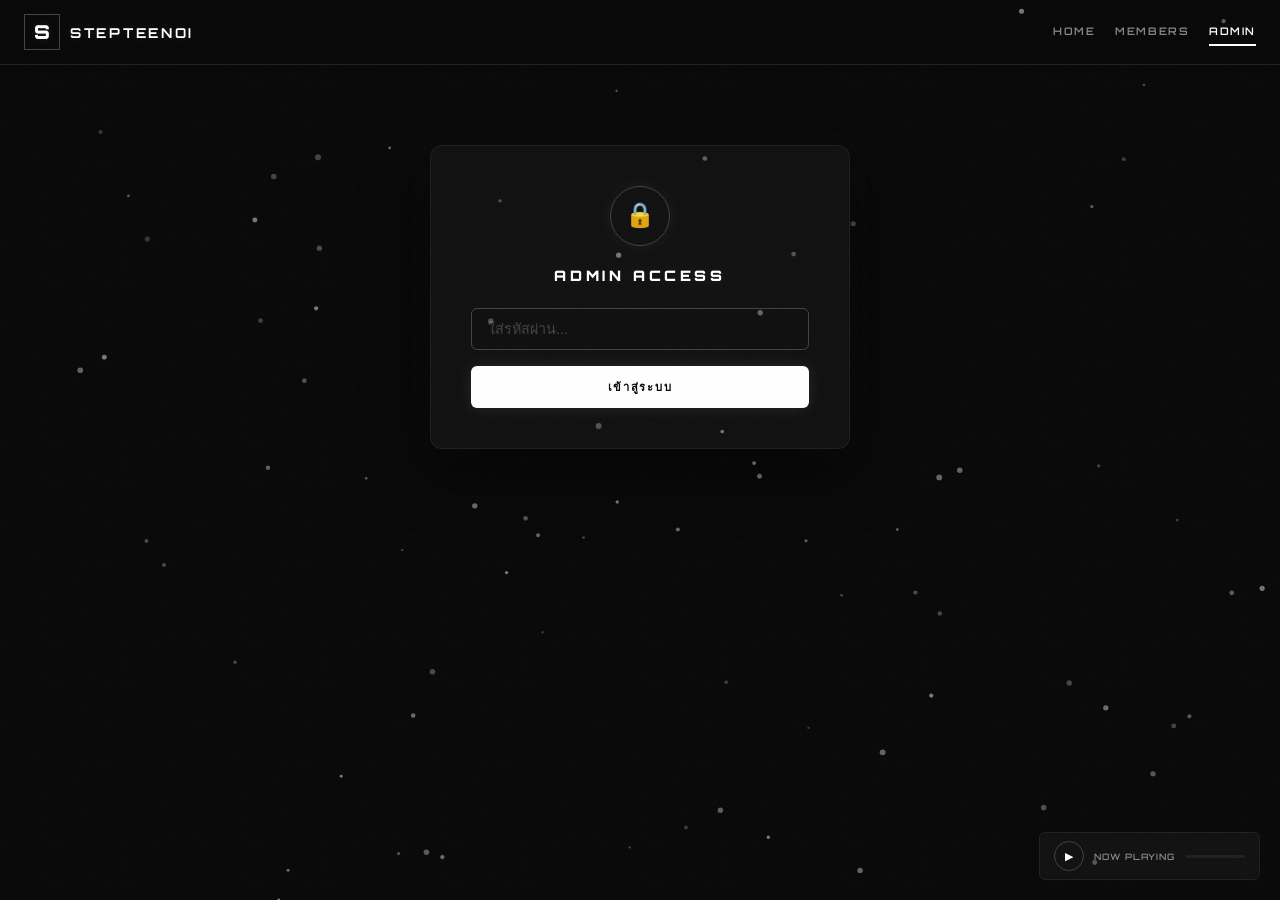
==== admin.html @ 84f47599 "v5 redesign" ====
<!DOCTYPE html>
<html lang="th">
<head>
<meta charset="UTF-8">
<meta name="viewport" content="width=device-width,initial-scale=1">
<title>STEPTEENOI — Admin</title>
<link rel="preconnect" href="https://fonts.googleapis.com">
<link rel="preconnect" href="https://fonts.gstatic.com" crossorigin>
<link href="https://fonts.googleapis.com/css2?family=Orbitron:wght@500;600;700;800;900&family=Rajdhani:wght@400;500;600;700&family=Noto+Sans+Thai:wght@400;600;700&display=swap" rel="stylesheet">
<link rel="stylesheet" href="style.css">
</head>
<body class="admin-page">

<div class="grain"></div>

<header class="topbar">
  <a class="wordmark" href="index.html">
    <div class="brand-mark">S</div>
    <div class="brand-name">STEPTEENOI</div>
  </a>
  <nav class="topnav">
    <a href="index.html">HOME</a>
    <a href="members.html">MEMBERS</a>
    <a href="admin.html" class="active">ADMIN</a>
  </nav>
</header>

<!-- PASSWORD GATE -->
<div class="admin-gate" id="adminGate">
  <div class="gate-icon">🔒</div>
  <div class="gate-title">ADMIN ACCESS</div>
  <input type="password" class="gate-input" id="gateInput" placeholder="ใส่รหัสผ่าน...">
  <button class="gate-btn" id="gateBtn">เข้าสู่ระบบ</button>
  <div class="gate-error" id="gateError">รหัสผ่านไม่ถูกต้อง</div>
</div>

<!-- ADMIN PANEL -->
<div class="admin-panel" id="adminPanel">

  <div class="admin-tabs">
    <button class="admin-tab is-active" data-tab="tabMembers">👥 จัดการสมาชิก</button>
    <button class="admin-tab" data-tab="tabContent">✏️ แก้ไขข้อความ</button>
    <button class="admin-tab" data-tab="tabPartners">🤝 จัดการ Partners</button>
  </div>

  <!-- ========== TAB: MEMBERS ========== -->
  <div class="admin-tab-content" id="tabMembers">
    <div class="admin-header">MANAGE MEMBERS</div>

    <div class="admin-form" id="adminForm">
      <input type="hidden" id="editId" value="">
      <div class="admin-form-row">
        <label>NAME</label>
        <input type="text" id="fName" placeholder="ชื่อสมาชิก">
      </div>
      <div class="admin-form-row">
        <label>ROLE</label>
        <select id="fRole">
          <option value="member">MEMBER</option>
          <option value="core">LEADER</option>
          <option value="owner">OWNER</option>
        </select>
      </div>
      <div class="admin-form-row">
        <label>FACEBOOK URL</label>
        <input type="text" id="fFb" placeholder="https://facebook.com/...">
      </div>
      <div class="admin-form-row">
        <label>IMAGE URL</label>
        <input type="text" id="fImg" placeholder="https://... (optional)">
      </div>
      <div class="admin-form-row">
        <label>DESCRIPTION</label>
        <input type="text" id="fDesc" placeholder="คำอธิบายสั้นๆ">
      </div>
      <div class="form-actions">
        <button class="btn-save" id="saveBtn">บันทึก</button>
        <button id="cancelBtn">ยกเลิก</button>
      </div>
    </div>

    <table class="admin-table">
      <thead>
        <tr><th>NAME</th><th>ROLE</th><th>ACTIONS</th></tr>
      </thead>
      <tbody id="adminTableBody"></tbody>
    </table>
  </div>

  <!-- ========== TAB: SITE CONTENT ========== -->
  <div class="admin-tab-content" id="tabContent" style="display:none">
    <div class="admin-header">แก้ไขข้อความทั้งเว็บ</div>
    <p class="admin-hint">เปลี่ยนข้อความทั้งหมดในเว็บได้ที่นี่ กดบันทึกแล้วรีเฟรชหน้าเว็บเพื่อดูผล</p>

    <div class="admin-form">
      <div id="siteEditorFields"></div>
      <div class="form-actions">
        <button class="btn-save" id="siteSaveBtn">💾 บันทึกข้อความ</button>
      </div>
    </div>
  </div>

  <!-- ========== TAB: PARTNERS ========== -->
  <div class="admin-tab-content" id="tabPartners" style="display:none">
    <div class="admin-header">จัดการ PARTNERS / ALLIANCE</div>
    <p class="admin-hint">เพิ่ม-ลบ-แก้ไขกล่อง Alliance ในหน้าแรก</p>

    <div class="admin-form">
      <div id="partnersEditorList"></div>
      <div class="form-actions">
        <button id="addPartnerBtn">+ เพิ่ม Alliance</button>
        <button class="btn-save" id="partnersSaveBtn" onclick="saveAllSiteContent()">💾 บันทึก Partners</button>
      </div>
    </div>
  </div>

</div>

<div class="music-player" id="musicPlayer">
  <button class="music-btn" id="musicBtn">▶</button>
  <span class="music-title-text">NOW PLAYING</span>
  <div class="music-progress"><div class="music-progress-fill" id="musicProgress"></div></div>
</div>

<script src="firebase-config.js"></script>
<script src="member-images.js"></script>
<script src="members.js"></script>
<script src="site-config.js"></script>
<script src="admin.js"></script>
<script src="music-player.js"></script>
<script src="site.js"></script>

<script>
document.querySelectorAll('.admin-tab').forEach(function(tab) {
  tab.addEventListener('click', function() {
    document.querySelectorAll('.admin-tab').forEach(function(t){ t.classList.remove('is-active'); });
    document.querySelectorAll('.admin-tab-content').forEach(function(c){ c.style.display='none'; });
    this.classList.add('is-active');
    document.getElementById(this.dataset.tab).style.display='block';
  });
});
</script>
</body>
</html>
---- style.css ----
/* ===== MONOCHROME PALETTE ===== */
:root {
  --bg: #0a0a0a;
  --bg2: #111111;
  --fg: #ffffff;
  --muted: #888888;
  --chrome: #444444;
  --silver: #d1d1d1;
  --card: #1a1a1a;
  --border: #222222;
  --badge-bg: rgba(30,30,30,0.92);
  --radius: 4px;
  --glow: 0 0 20px rgba(255,255,255,0.15), 0 0 60px rgba(255,255,255,0.05);
  --glow-sm: 0 0 10px rgba(255,255,255,0.12), 0 0 30px rgba(255,255,255,0.04);
  --glow-lg: 0 0 30px rgba(255,255,255,0.2), 0 0 80px rgba(255,255,255,0.08), 0 0 120px rgba(255,255,255,0.03);
  --glass: rgba(255,255,255,0.03);
  --glass-border: rgba(255,255,255,0.08);
}

* { margin:0; padding:0; box-sizing:border-box; }
html { scroll-behavior: smooth; }

body {
  background: var(--bg);
  color: var(--fg);
  font-family: 'Rajdhani','Noto Sans Thai',sans-serif;
  overflow-x: hidden;
  min-height: 100vh;
}

a { color: var(--silver); text-decoration: none; }
a:hover { color: var(--fg); }

.thai-text { font-family: 'Noto Sans Thai','Rajdhani',sans-serif; }

/* ===== GRAIN OVERLAY ===== */
.grain {
  position: fixed; inset: 0;
  background: url('data:image/svg+xml,<svg xmlns="http://www.w3.org/2000/svg" width="200" height="200"><filter id="n"><feTurbulence baseFrequency="0.9" numOctaves="4" stitchTiles="stitch"/></filter><rect width="200" height="200" filter="url(%23n)" opacity="0.03"/></svg>');
  pointer-events: none; z-index: 9998; opacity: 0.5;
}

/* ===== LIGHTNING BG (home) ===== */
.lightning-bg {
  position: fixed; inset: 0;
  background: radial-gradient(ellipse at 50% 0%, rgba(180,180,200,0.08) 0%, transparent 70%);
  pointer-events: none; z-index: 0;
  transition: opacity 0.05s;
  opacity: 0;
}

/* ===== GLOW TEXT UTILITY ===== */
.glow-text {
  text-shadow: var(--glow);
}
.glow-text-sm {
  text-shadow: var(--glow-sm);
}
.glow-text-lg {
  text-shadow: var(--glow-lg);
}

/* ===== HOME PAGE ===== */
.home-page {
  display: flex;
  flex-direction: column;
  align-items: center;
  justify-content: center;
  min-height: 100vh;
  text-align: center;
}

.home-hero {
  display: flex;
  flex-direction: column;
  align-items: center;
  justify-content: center;
  flex: 1;
  padding: 60px 20px 40px;
  z-index: 1;
}

.home-hero h1 {
  font-family: 'Orbitron',monospace;
  font-weight: 900;
  font-size: clamp(2rem, 5vw, 4rem);
  letter-spacing: 0.2em;
  color: var(--fg);
  text-transform: uppercase;
  margin-bottom: 12px;
  text-shadow: var(--glow-lg);
}

.home-hero .subtitle {
  font-family: 'Orbitron',monospace;
  font-weight: 600;
  font-size: clamp(0.9rem, 2vw, 1.4rem);
  letter-spacing: 0.4em;
  color: rgba(255,255,255,0.7);
  margin-bottom: 24px;
  text-shadow: var(--glow-sm);
}

.home-hero .divider {
  width: 80px; height: 1px;
  background: linear-gradient(90deg, transparent, var(--chrome), transparent);
  margin-bottom: 24px;
}

.logo-mark {
  margin-bottom: 12px;
}
.logo-mark svg {
  width: 140px; height: auto;
  filter: drop-shadow(0 0 18px rgba(255,255,255,0.15));
}

.logo-text {
  font-family: 'Orbitron',monospace;
  font-weight: 700;
  font-size: 0.85rem;
  letter-spacing: 0.5em;
  color: rgba(255,255,255,0.7);
  margin-bottom: 32px;
  text-shadow: var(--glow-sm);
}

.home-btn {
  display: inline-flex;
  align-items: center;
  gap: 8px;
  padding: 12px 28px;
  border: 1px solid var(--chrome);
  background: transparent;
  color: var(--fg);
  font-family: 'Noto Sans Thai','Rajdhani',sans-serif;
  font-size: 0.95rem;
  letter-spacing: 0.05em;
  cursor: pointer;
  transition: all 0.3s;
  text-decoration: none;
  text-shadow: var(--glow-sm);
}
.home-btn:hover {
  background: var(--fg);
  color: var(--bg);
  text-shadow: none;
  box-shadow: 0 0 20px rgba(255,255,255,0.2);
}
.home-btn svg {
  width: 18px; height: 18px;
  stroke: currentColor;
  fill: none;
  stroke-width: 2;
  stroke-linecap: round;
  stroke-linejoin: round;
}

/* ===== PARTNERS ===== */
.partners-section {
  width: 100%;
  max-width: 900px;
  padding: 40px 20px 60px;
  z-index: 1;
}

.partners-label {
  font-family: 'Orbitron',monospace;
  font-weight: 600;
  font-size: 0.75rem;
  letter-spacing: 0.5em;
  color: var(--chrome);
  text-align: center;
  margin-bottom: 20px;
  text-shadow: var(--glow-sm);
}

.partners-grid {
  display: flex;
  gap: 12px;
  justify-content: center;
  flex-wrap: wrap;
}

.alliance-box {
  width: 150px;
  height: 60px;
  background: var(--card);
  border: 1px solid var(--border);
  display: flex;
  align-items: center;
  justify-content: center;
  font-family: 'Orbitron',monospace;
  font-size: 0.65rem;
  font-weight: 600;
  letter-spacing: 0.15em;
  color: var(--muted);
  position: relative;
  transition: all 0.3s;
}
.alliance-box:hover {
  border-color: var(--chrome);
  box-shadow: 0 0 12px rgba(255,255,255,0.05);
}
/* corner accents */
.alliance-box::before,
.alliance-box::after {
  content: '';
  position: absolute;
  width: 8px; height: 8px;
  border-color: var(--chrome);
  border-style: solid;
}
.alliance-box::before {
  top: -1px; left: -1px;
  border-width: 1px 0 0 1px;
}
.alliance-box::after {
  bottom: -1px; right: -1px;
  border-width: 0 1px 1px 0;
}

/* ===== MUSIC PLAYER (bottom-right) ===== */
.music-player {
  position: fixed;
  bottom: 20px;
  right: 20px;
  z-index: 9990;
  display: flex;
  align-items: center;
  gap: 10px;
  background: rgba(20,20,20,0.9);
  border: 1px solid var(--border);
  border-radius: 6px;
  padding: 8px 14px;
  backdrop-filter: blur(8px);
}

.music-btn {
  width: 30px; height: 30px;
  border-radius: 50%;
  border: 1px solid var(--chrome);
  background: transparent;
  color: var(--fg);
  font-size: 0.7rem;
  cursor: pointer;
  display: flex;
  align-items: center;
  justify-content: center;
  transition: all 0.2s;
}
.music-btn:hover { background: var(--fg); color: var(--bg); }

.music-player.is-playing .music-btn {
  background: var(--fg);
  color: var(--bg);
}

.music-title-text {
  font-family: 'Orbitron',monospace;
  font-size: 0.55rem;
  font-weight: 600;
  letter-spacing: 0.1em;
  color: var(--muted);
  white-space: nowrap;
}

.music-progress {
  width: 60px;
  height: 3px;
  background: var(--border);
  border-radius: 2px;
  overflow: hidden;
}
.music-progress-fill {
  height: 100%;
  width: 0%;
  background: var(--silver);
  transition: width 0.1s;
}

/* ===== TOPBAR (members/admin) ===== */
.topbar {
  position: sticky;
  top: 0;
  z-index: 100;
  display: flex;
  align-items: center;
  justify-content: space-between;
  padding: 14px 24px;
  background: rgba(10,10,10,0.95);
  border-bottom: 1px solid var(--border);
  backdrop-filter: blur(10px);
}

.wordmark {
  display: flex;
  align-items: center;
  gap: 10px;
  text-decoration: none;
  color: var(--fg);
}

.brand-mark {
  font-family: 'Orbitron',monospace;
  font-weight: 900;
  font-size: 1.2rem;
  color: var(--fg);
  width: 36px; height: 36px;
  border: 1px solid var(--chrome);
  display: flex;
  align-items: center;
  justify-content: center;
  text-shadow: var(--glow-sm);
}

.brand-name {
  font-family: 'Orbitron',monospace;
  font-weight: 700;
  font-size: 0.85rem;
  letter-spacing: 0.2em;
  text-shadow: var(--glow-sm);
}

.topnav {
  display: flex;
  gap: 20px;
}
.topnav a {
  font-family: 'Orbitron',monospace;
  font-size: 0.65rem;
  font-weight: 600;
  letter-spacing: 0.15em;
  color: var(--muted);
  padding: 6px 0;
  border-bottom: 2px solid transparent;
  transition: all 0.2s;
}
.topnav a:hover,
.topnav a.active {
  color: var(--fg);
  border-bottom-color: var(--fg);
  text-shadow: var(--glow-sm);
}

/* ===== MEMBERS HERO ===== */
.members-hero {
  text-align: center;
  padding: 40px 20px 20px;
}
.hero-title-members {
  font-family: 'Orbitron',monospace;
  font-weight: 900;
  font-size: clamp(1.4rem, 3vw, 2.2rem);
  letter-spacing: 0.15em;
  text-shadow: var(--glow-lg);
}
.hero-sub-members {
  font-size: 0.95rem;
  color: rgba(255,255,255,0.65);
  margin-top: 8px;
  text-shadow: var(--glow-sm);
}

/* ===== MEMBERS CONTROLS ===== */
.members-controls {
  max-width: 1100px;
  margin: 0 auto;
  padding: 20px 24px;
  display: flex;
  flex-wrap: wrap;
  gap: 14px;
  align-items: center;
}

.search-box {
  display: flex;
  align-items: center;
  gap: 8px;
  background: var(--card);
  border: 1px solid var(--border);
  padding: 8px 14px;
  flex: 1;
  min-width: 200px;
}
.search-icon { width: 16px; height: 16px; color: var(--muted); }
.search-input {
  background: transparent;
  border: none;
  outline: none;
  color: var(--fg);
  font-size: 0.9rem;
  width: 100%;
}
.search-input::placeholder { color: var(--chrome); }

.filter-row {
  display: flex;
  gap: 6px;
}
.filter-btn {
  padding: 6px 16px;
  background: transparent;
  border: 1px solid var(--chrome);
  color: var(--muted);
  font-family: 'Orbitron',monospace;
  font-size: 0.6rem;
  font-weight: 600;
  letter-spacing: 0.1em;
  cursor: pointer;
  transition: all 0.2s;
}
.filter-btn:hover,
.filter-btn.is-active {
  background: var(--fg);
  color: var(--bg);
  border-color: var(--fg);
  box-shadow: 0 0 12px rgba(255,255,255,0.15);
}

.people-count {
  font-family: 'Orbitron',monospace;
  font-size: 0.6rem;
  font-weight: 600;
  letter-spacing: 0.15em;
  color: var(--muted);
  text-shadow: var(--glow-sm);
}

/* ===== ROSTER ===== */
.members-roster {
  max-width: 1100px;
  margin: 0 auto;
  padding: 20px 24px 60px;
}

.roster-group {
  margin-bottom: 36px;
}

.group-title {
  font-family: 'Orbitron',monospace;
  font-weight: 700;
  font-size: 0.7rem;
  letter-spacing: 0.4em;
  color: rgba(255,255,255,0.6);
  margin-bottom: 16px;
  padding-left: 4px;
  text-shadow: var(--glow-sm);
  position: relative;
  display: flex;
  align-items: center;
  gap: 16px;
}
.group-title::before,
.group-title::after {
  content: '';
  flex: 1;
  height: 1px;
  background: linear-gradient(90deg, transparent, var(--chrome), transparent);
}

/* Owner: single centered card */
.owner-row {
  display: flex;
  justify-content: center;
}

/* Regular 5-col grid */
.roster-row {
  display: grid;
  grid-template-columns: repeat(5, 1fr);
  gap: 16px;
}

/* ===== MEMBER CARD ===== */
.member-card {
  background: var(--card);
  border: 1px solid var(--border);
  border-radius: 6px;
  cursor: pointer;
  transition: transform 0.2s, border-color 0.3s, box-shadow 0.3s;
  position: relative;
  overflow: hidden;
}
.member-card:hover {
  transform: translateY(-4px);
  border-color: rgba(255,255,255,0.15);
  box-shadow: 0 0 20px rgba(255,255,255,0.06), 0 8px 24px rgba(0,0,0,0.4);
}

/* Owner card is LARGER */
.owner-card {
  min-width: 240px;
}
.owner-card .card-avatar {
  height: 240px;
}
.owner-card .card-body {
  padding: 16px;
}
.owner-card .card-name {
  font-size: 1.05rem;
}

/* Square avatar — slight radius */
.card-avatar {
  width: 100%;
  height: 170px;
  background: var(--bg2);
  display: flex;
  align-items: center;
  justify-content: center;
  font-family: 'Orbitron',monospace;
  font-weight: 700;
  font-size: 1.8rem;
  color: rgba(255,255,255,0.25);
  position: relative;
  overflow: hidden;
  border-radius: 6px 6px 0 0;
}

/* Badge — dark pill, white text, top-right */
.card-badge {
  position: absolute;
  top: 8px;
  right: 8px;
  background: var(--badge-bg);
  color: var(--fg);
  font-family: 'Orbitron',monospace;
  font-size: 0.42rem;
  font-weight: 700;
  letter-spacing: 0.12em;
  padding: 4px 10px;
  border-radius: 3px;
  border: 1px solid rgba(255,255,255,0.06);
}

/* Facebook icon — white circle with 'f' at bottom-right */
.card-fb {
  position: absolute;
  bottom: 8px;
  right: 8px;
  width: 28px;
  height: 28px;
  background: var(--fg);
  color: var(--bg);
  border-radius: 50%;
  display: flex;
  align-items: center;
  justify-content: center;
  font-family: Arial,sans-serif;
  font-weight: 700;
  font-size: 0.75rem;
  text-decoration: none;
  z-index: 2;
  transition: all 0.2s;
  box-shadow: 0 0 8px rgba(255,255,255,0.1);
}
.card-fb:hover {
  background: var(--silver);
  color: var(--bg);
  box-shadow: 0 0 16px rgba(255,255,255,0.2);
}

.card-body {
  padding: 10px 12px;
}

.card-name {
  font-size: 0.85rem;
  font-weight: 600;
  color: var(--fg);
  white-space: nowrap;
  overflow: hidden;
  text-overflow: ellipsis;
  text-shadow: var(--glow-sm);
}

/* ===== PROFILE DIALOG (POPUP) ===== */
.profile-dialog {
  background: rgba(20,20,20,0.97);
  border: 1px solid rgba(255,255,255,0.08);
  border-radius: 10px;
  color: var(--fg);
  padding: 0;
  max-width: 380px;
  width: 90%;
  box-shadow: 0 0 40px rgba(255,255,255,0.04), 0 20px 60px rgba(0,0,0,0.8);
  backdrop-filter: blur(20px);
}
.profile-dialog::backdrop {
  background: rgba(0,0,0,0.8);
}

.dialog-body {
  padding: 28px;
  position: relative;
}

.dialog-close {
  position: absolute;
  top: 14px;
  right: 16px;
  background: none;
  border: none;
  color: rgba(255,255,255,0.4);
  font-size: 1.3rem;
  cursor: pointer;
  transition: color 0.2s;
  width: 32px;
  height: 32px;
  display: flex;
  align-items: center;
  justify-content: center;
}
.dialog-close:hover {
  color: var(--fg);
}

.dialog-media {
  width: 100%;
  height: 160px;
  background: var(--bg2);
  display: flex;
  align-items: center;
  justify-content: center;
  font-family: 'Orbitron',monospace;
  font-size: 2.5rem;
  font-weight: 700;
  color: rgba(255,255,255,0.2);
  margin-bottom: 20px;
  border-radius: 8px;
  border: 1px solid var(--border);
}

.dialog-role {
  font-family: 'Orbitron',monospace;
  font-size: 0.55rem;
  font-weight: 700;
  letter-spacing: 0.25em;
  color: rgba(255,255,255,0.5);
  margin-bottom: 10px;
  text-shadow: var(--glow-sm);
}

.dialog-name {
  font-size: 1.3rem;
  font-weight: 700;
  margin-bottom: 8px;
  text-shadow: var(--glow);
}

.dialog-blurb {
  font-size: 0.9rem;
  color: rgba(255,255,255,0.55);
  margin-bottom: 20px;
  line-height: 1.5;
}

.dialog-meta {
  display: flex;
  gap: 10px;
}
.dialog-meta a {
  display: inline-flex;
  align-items: center;
  gap: 6px;
  padding: 8px 18px;
  border: 1px solid var(--chrome);
  background: transparent;
  font-family: 'Orbitron',monospace;
  font-size: 0.55rem;
  font-weight: 600;
  letter-spacing: 0.12em;
  color: var(--fg);
  transition: all 0.2s;
  border-radius: 4px;
}
.dialog-meta a:hover {
  background: var(--fg);
  color: var(--bg);
  box-shadow: 0 0 12px rgba(255,255,255,0.15);
}

/* ===== PAGINATION ===== */
.pagination {
  display: flex;
  gap: 8px;
  justify-content: center;
  margin-top: 24px;
}

.page-btn {
  width: 32px; height: 32px;
  border: 1px solid var(--chrome);
  background: transparent;
  color: var(--muted);
  font-family: 'Orbitron',monospace;
  font-size: 0.65rem;
  cursor: pointer;
  transition: all 0.2s;
}
.page-btn:hover,
.page-btn.is-active {
  background: var(--fg);
  color: var(--bg);
  border-color: var(--fg);
  box-shadow: 0 0 10px rgba(255,255,255,0.12);
}

/* ===== FOOTER ===== */
.members-footer {
  text-align: center;
  padding: 20px;
  font-family: 'Orbitron',monospace;
  font-size: 0.55rem;
  letter-spacing: 0.2em;
  color: var(--chrome);
  border-top: 1px solid var(--border);
  text-shadow: var(--glow-sm);
}

/* ============================================================
   ADMIN PAGE — LUXURY REDESIGN
   ============================================================ */
.admin-page {
  min-height: 100vh;
}

/* --- Gate --- */
.admin-gate {
  max-width: 420px;
  margin: 80px auto;
  padding: 40px;
  background: rgba(20,20,20,0.95);
  border: 1px solid rgba(255,255,255,0.06);
  border-radius: 12px;
  text-align: center;
  backdrop-filter: blur(20px);
  box-shadow: 0 0 40px rgba(255,255,255,0.02), 0 20px 60px rgba(0,0,0,0.6);
}

.gate-title {
  font-family: 'Orbitron',monospace;
  font-weight: 900;
  font-size: 0.9rem;
  letter-spacing: 0.25em;
  margin-bottom: 24px;
  text-shadow: var(--glow);
}

.gate-icon {
  width: 60px; height: 60px;
  border: 1px solid var(--chrome);
  border-radius: 50%;
  display: flex;
  align-items: center;
  justify-content: center;
  margin: 0 auto 20px;
  font-size: 1.5rem;
  box-shadow: 0 0 16px rgba(255,255,255,0.06);
}

.gate-input {
  width: 100%;
  padding: 12px 16px;
  background: var(--bg2);
  border: 1px solid var(--chrome);
  border-radius: 6px;
  color: var(--fg);
  font-size: 0.9rem;
  outline: none;
  margin-bottom: 16px;
  transition: border-color 0.2s, box-shadow 0.2s;
}
.gate-input:focus {
  border-color: rgba(255,255,255,0.2);
  box-shadow: 0 0 12px rgba(255,255,255,0.05);
}
.gate-input::placeholder { color: var(--chrome); }

.gate-btn {
  width: 100%;
  padding: 12px;
  background: var(--fg);
  color: var(--bg);
  border: none;
  border-radius: 6px;
  font-family: 'Orbitron',monospace;
  font-size: 0.7rem;
  font-weight: 700;
  letter-spacing: 0.15em;
  cursor: pointer;
  transition: all 0.2s;
  box-shadow: 0 0 16px rgba(255,255,255,0.1);
}
.gate-btn:hover {
  box-shadow: 0 0 24px rgba(255,255,255,0.2);
  transform: translateY(-1px);
}

.gate-error {
  color: #ff4444;
  font-size: 0.8rem;
  margin-top: 12px;
  display: none;
}

/* --- Admin Panel Container --- */
.admin-panel {
  display: none;
  max-width: 900px;
  margin: 30px auto;
  padding: 0 24px;
}

.admin-header {
  font-family: 'Orbitron',monospace;
  font-weight: 700;
  font-size: 1.1rem;
  letter-spacing: 0.15em;
  margin-bottom: 20px;
  text-shadow: var(--glow);
}

/* --- Tab Navigation --- */
.admin-tabs {
  display: flex;
  gap: 4px;
  margin-bottom: 24px;
  border-bottom: 1px solid var(--border);
  padding-bottom: 0;
}
.admin-tab {
  padding: 12px 22px;
  background: transparent;
  border: none;
  border-bottom: 2px solid transparent;
  color: var(--muted);
  font-family: 'Noto Sans Thai','Rajdhani',sans-serif;
  font-size: 0.85rem;
  font-weight: 600;
  cursor: pointer;
  transition: all 0.25s;
  position: relative;
}
.admin-tab:hover {
  color: var(--fg);
}
.admin-tab.is-active {
  color: var(--fg);
  border-bottom-color: var(--fg);
  text-shadow: var(--glow-sm);
}

/* --- Admin Form Card --- */
.admin-form {
  background: rgba(20,20,20,0.7);
  border: 1px solid rgba(255,255,255,0.06);
  border-radius: 10px;
  padding: 28px;
  margin-bottom: 24px;
  backdrop-filter: blur(12px);
  box-shadow: 0 0 30px rgba(255,255,255,0.015);
}

.admin-form-row {
  margin-bottom: 16px;
}

.admin-form-row label {
  display: block;
  font-family: 'Orbitron',monospace;
  font-size: 0.58rem;
  letter-spacing: 0.12em;
  color: rgba(255,255,255,0.45);
  margin-bottom: 8px;
  text-transform: uppercase;
}

.admin-form-row input,
.admin-form-row select {
  width: 100%;
  padding: 10px 14px;
  background: rgba(10,10,10,0.8);
  border: 1px solid var(--chrome);
  border-radius: 6px;
  color: var(--fg);
  font-size: 0.9rem;
  outline: none;
  transition: border-color 0.2s, box-shadow 0.2s;
}
.admin-form-row input:focus,
.admin-form-row select:focus {
  border-color: rgba(255,255,255,0.2);
  box-shadow: 0 0 10px rgba(255,255,255,0.04);
}

.admin-form-row select {
  appearance: none;
  cursor: pointer;
}

.form-actions {
  display: flex;
  gap: 10px;
  margin-top: 20px;
}

.form-actions button {
  padding: 11px 22px;
  font-family: 'Orbitron',monospace;
  font-size: 0.62rem;
  font-weight: 700;
  letter-spacing: 0.1em;
  cursor: pointer;
  border: 1px solid var(--chrome);
  background: transparent;
  color: var(--fg);
  border-radius: 6px;
  transition: all 0.25s;
}
.form-actions button:hover {
  background: var(--fg);
  color: var(--bg);
  box-shadow: 0 0 12px rgba(255,255,255,0.1);
}
.form-actions .btn-save {
  background: var(--fg);
  color: var(--bg);
  border-color: var(--fg);
  box-shadow: 0 0 14px rgba(255,255,255,0.08);
}
.form-actions .btn-save:hover {
  box-shadow: 0 0 20px rgba(255,255,255,0.18);
  transform: translateY(-1px);
}

/* --- Admin Table --- */
.admin-table {
  width: 100%;
  border-collapse: separate;
  border-spacing: 0;
  font-size: 0.8rem;
  border: 1px solid var(--border);
  border-radius: 8px;
  overflow: hidden;
}
.admin-table th {
  font-family: 'Orbitron',monospace;
  font-size: 0.52rem;
  letter-spacing: 0.12em;
  color: rgba(255,255,255,0.45);
  text-align: left;
  padding: 14px 16px;
  background: rgba(20,20,20,0.8);
  border-bottom: 1px solid var(--border);
  text-transform: uppercase;
}
.admin-table td {
  padding: 12px 16px;
  border-bottom: 1px solid rgba(255,255,255,0.03);
  color: var(--silver);
  background: rgba(15,15,15,0.5);
}
.admin-table tr:hover td {
  background: rgba(255,255,255,0.02);
}
.admin-table tr:last-child td {
  border-bottom: none;
}

.action-link {
  font-size: 0.7rem;
  color: var(--muted);
  cursor: pointer;
  text-decoration: none;
  padding: 4px 10px;
  border: 1px solid var(--chrome);
  border-radius: 4px;
  margin-right: 6px;
  transition: all 0.2s;
  display: inline-block;
}
.action-link:hover {
  color: var(--fg);
  border-color: var(--fg);
  box-shadow: 0 0 8px rgba(255,255,255,0.06);
}

.action-link.delete-link:hover {
  color: #ff4444;
  border-color: #ff4444;
  box-shadow: 0 0 8px rgba(255,0,0,0.1);
}

.admin-hint {
  font-size: 0.85rem;
  color: rgba(255,255,255,0.4);
  margin-bottom: 18px;
  line-height: 1.5;
}

/* --- Partner Edit Row --- */
.partner-edit-row {
  display: flex;
  gap: 8px;
  align-items: center;
  margin-bottom: 10px;
  padding: 8px 12px;
  background: rgba(10,10,10,0.5);
  border: 1px solid rgba(255,255,255,0.04);
  border-radius: 6px;
}
.partner-edit-row .site-cfg-input {
  flex: 1;
}
.remove-partner-btn {
  width: 32px;
  height: 32px;
  border: 1px solid var(--chrome);
  background: transparent;
  color: #ff4444;
  font-size: 1rem;
  cursor: pointer;
  border-radius: 4px;
  transition: all 0.2s;
}
.remove-partner-btn:hover {
  background: #ff4444;
  color: var(--fg);
  box-shadow: 0 0 10px rgba(255,0,0,0.15);
}

/* --- Site Config Input in Admin --- */
.site-cfg-input {
  padding: 10px 14px;
  background: rgba(10,10,10,0.8);
  border: 1px solid var(--chrome);
  border-radius: 6px;
  color: var(--fg);
  font-size: 0.85rem;
  outline: none;
  transition: border-color 0.2s, box-shadow 0.2s;
  width: 100%;
}
.site-cfg-input:focus {
  border-color: rgba(255,255,255,0.2);
  box-shadow: 0 0 10px rgba(255,255,255,0.04);
}

/* ===== RESPONSIVE ===== */
@media (max-width: 900px) {
  .roster-row {
    grid-template-columns: repeat(3, 1fr);
  }
}
@media (max-width: 600px) {
  .roster-row {
    grid-template-columns: repeat(2, 1fr);
  }
  .topnav { gap: 12px; }
  .members-controls { flex-direction: column; align-items: stretch; }
  .filter-row { justify-content: center; }
  .music-player { bottom: 10px; right: 10px; }
  .admin-gate { margin: 40px 16px; padding: 24px; }
  .admin-panel { padding: 0 12px; }
  .admin-form { padding: 20px; }
  .admin-tabs { gap: 2px; }
  .admin-tab { padding: 10px 12px; font-size: 0.75rem; }
}
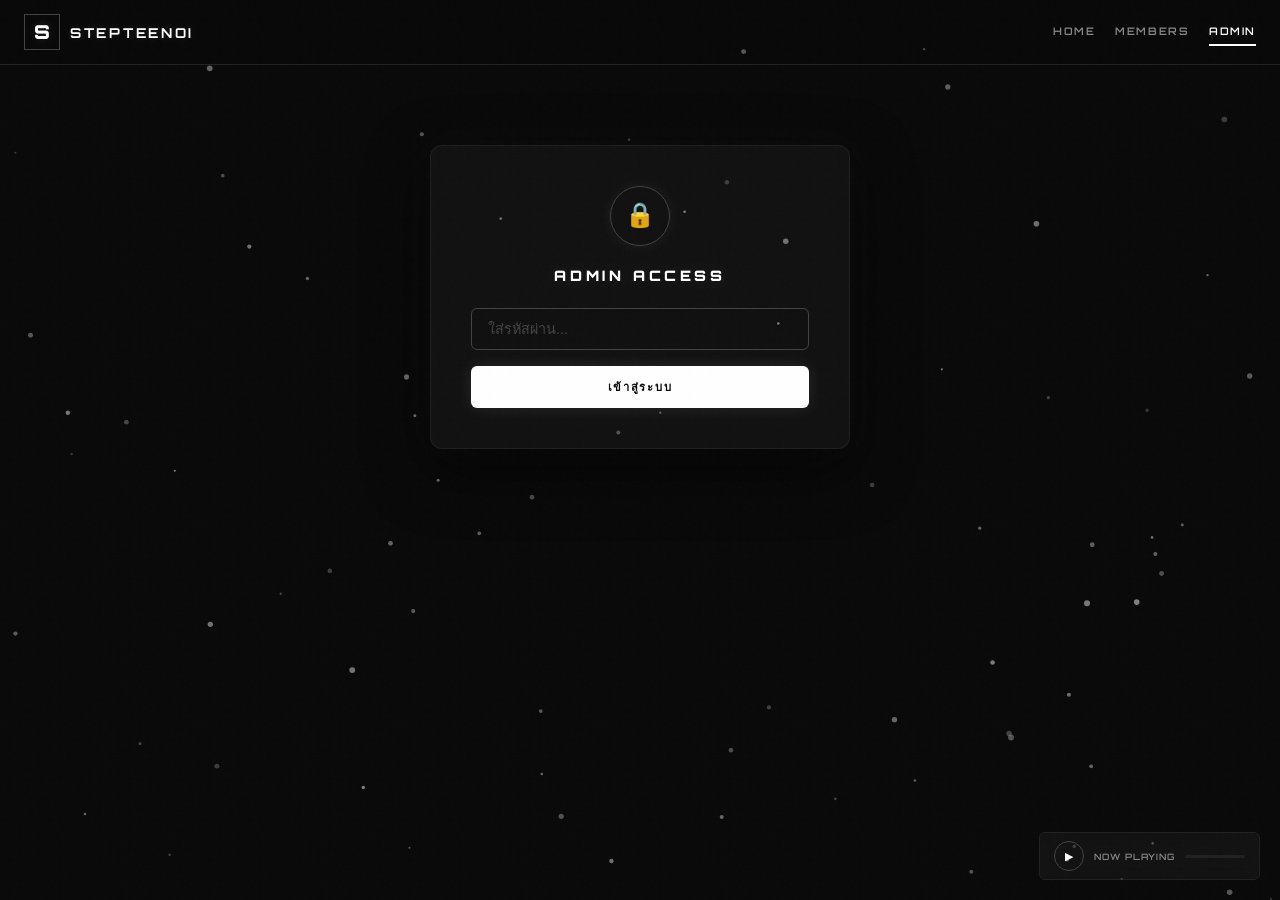
==== commit 7bea172a: "Add files via upload" ====
--- a/admin.html
+++ b/admin.html
@@ -41,6 +41,7 @@
     <button class="admin-tab is-active" data-tab="tabMembers">👥 จัดการสมาชิก</button>
     <button class="admin-tab" data-tab="tabContent">✏️ แก้ไขข้อความ</button>
     <button class="admin-tab" data-tab="tabPartners">🤝 จัดการ Partners</button>
+    <button class="admin-tab" data-tab="tabMusic">🎵 จัดการเพลง</button>
   </div>
 
   <!-- ========== TAB: MEMBERS ========== -->
@@ -63,11 +64,16 @@
       </div>
       <div class="admin-form-row">
         <label>FACEBOOK URL</label>
-        <input type="text" id="fFb" placeholder="https://facebook.com/...">
+        <input type="text" id="fFb" placeholder="https://facebook.com/username">
       </div>
       <div class="admin-form-row">
         <label>IMAGE URL</label>
-        <input type="text" id="fImg" placeholder="https://... (optional)">
+        <input type="text" id="fImg" placeholder="https://... (ลิงก์รูปภาพ)">
+        <div class="img-upload-row">
+          <label class="img-upload-btn" for="fImgFile">📁 เลือกรูป</label>
+          <input type="file" id="fImgFile" accept="image/*" style="display:none">
+          <span class="img-upload-name" id="fImgFileName">ยังไม่ได้เลือกรูป</span>
+        </div>
       </div>
       <div class="admin-form-row">
         <label>DESCRIPTION</label>
@@ -77,11 +83,15 @@
         <button class="btn-save" id="saveBtn">บันทึก</button>
         <button id="cancelBtn">ยกเลิก</button>
       </div>
+      <!-- Image preview -->
+      <div class="img-preview" id="imgPreview" style="display:none">
+        <img id="imgPreviewImg" src="" alt="preview">
+      </div>
     </div>
 
     <table class="admin-table">
       <thead>
-        <tr><th>NAME</th><th>ROLE</th><th>ACTIONS</th></tr>
+        <tr><th>รูป</th><th>NAME</th><th>ROLE</th><th>FACEBOOK</th><th>DESCRIPTION</th><th>ACTIONS</th></tr>
       </thead>
       <tbody id="adminTableBody"></tbody>
     </table>
@@ -114,6 +124,28 @@
     </div>
   </div>
 
+  <!-- ========== TAB: MUSIC ========== -->
+  <div class="admin-tab-content" id="tabMusic" style="display:none">
+    <div class="admin-header">🎵 จัดการเพลง</div>
+    <p class="admin-hint">เปลี่ยนเพลงที่เล่นในเว็บได้ที่นี่</p>
+
+    <div class="admin-form">
+      <div class="admin-form-row">
+        <label>MUSIC URL</label>
+        <input type="text" id="fMusicUrl" placeholder="https://... (ลิงก์ไฟล์เพลง MP3)">
+        <span class="admin-hint-inline">รองรับ: MP3, WAV, OGG — วางลิงก์ไฟล์เพลงโดยตรง</span>
+      </div>
+      <div class="admin-form-row">
+        <label>ชื่อเพลง</label>
+        <input type="text" id="fMusicTitle" placeholder="ชื่อเพลง - ศิลปิน">
+      </div>
+      <div class="form-actions">
+        <button class="btn-save" id="musicSaveBtn">💾 บันทึกเพลง</button>
+        <button id="musicTestBtn">▶ ทดสอบเพลง</button>
+      </div>
+    </div>
+  </div>
+
 </div>
 
 <div class="music-player" id="musicPlayer">
@@ -141,4 +173,4 @@
 });
 </script>
 </body>
-</html>+</html>
--- a/style.css
+++ b/style.css
@@ -1033,6 +1033,112 @@
   box-shadow: 0 0 10px rgba(255,0,0,0.15);
 }
 
+/* --- Admin Table Enhancements --- */
+.admin-thumb {
+  width: 36px;
+  height: 36px;
+  border-radius: 4px;
+  object-fit: cover;
+  border: 1px solid var(--chrome);
+}
+.admin-thumb-placeholder {
+  width: 36px;
+  height: 36px;
+  border-radius: 4px;
+  background: var(--card);
+  border: 1px solid var(--chrome);
+  display: flex;
+  align-items: center;
+  justify-content: center;
+  color: var(--muted);
+  font-size: 0.9rem;
+}
+.td-avatar { width: 48px; text-align: center; }
+.td-fb { max-width: 180px; overflow: hidden; text-overflow: ellipsis; white-space: nowrap; }
+.td-desc { max-width: 150px; overflow: hidden; text-overflow: ellipsis; white-space: nowrap; }
+.fb-link {
+  color: #9999ff;
+  text-decoration: none;
+  font-size: 0.72rem;
+}
+.fb-link:hover {
+  color: #bbbfff;
+  text-decoration: underline;
+}
+.no-data {
+  color: rgba(255,255,255,0.2);
+  font-style: italic;
+}
+.role-badge {
+  display: inline-block;
+  padding: 3px 10px;
+  border-radius: 4px;
+  font-family: 'Orbitron',monospace;
+  font-size: 0.52rem;
+  letter-spacing: 0.1em;
+  font-weight: 600;
+  text-shadow: var(--glow-sm);
+}
+.role-owner {
+  background: rgba(255,255,255,0.15);
+  color: #fff;
+  border: 1px solid rgba(255,255,255,0.25);
+}
+.role-core {
+  background: rgba(180,180,180,0.12);
+  color: #ccc;
+  border: 1px solid rgba(180,180,180,0.2);
+}
+.role-member {
+  background: rgba(80,80,80,0.2);
+  color: #999;
+  border: 1px solid rgba(80,80,80,0.15);
+}
+
+/* --- Image Upload --- */
+.img-upload-row {
+  display: flex;
+  align-items: center;
+  gap: 10px;
+  margin-top: 6px;
+}
+.img-upload-btn {
+  display: inline-block;
+  padding: 6px 14px;
+  background: rgba(20,20,20,0.8);
+  border: 1px solid var(--chrome);
+  border-radius: 4px;
+  color: var(--silver);
+  font-size: 0.75rem;
+  cursor: pointer;
+  transition: all 0.2s;
+}
+.img-upload-btn:hover {
+  border-color: var(--fg);
+  color: var(--fg);
+}
+.img-upload-name {
+  font-size: 0.72rem;
+  color: var(--muted);
+}
+.img-preview {
+  margin-top: 10px;
+  text-align: center;
+}
+.img-preview img {
+  max-width: 120px;
+  max-height: 120px;
+  border-radius: 6px;
+  border: 1px solid var(--chrome);
+  object-fit: cover;
+}
+.admin-hint-inline {
+  display: block;
+  font-size: 0.7rem;
+  color: rgba(255,255,255,0.3);
+  margin-top: 4px;
+}
+
 /* --- Site Config Input in Admin --- */
 .site-cfg-input {
   padding: 10px 14px;
@@ -1069,4 +1175,9 @@
   .admin-form { padding: 20px; }
   .admin-tabs { gap: 2px; }
   .admin-tab { padding: 10px 12px; font-size: 0.75rem; }
+  .admin-table { font-size: 0.65rem; }
+  .admin-table th { font-size: 0.45rem; padding: 10px 8px; }
+  .admin-table td { padding: 8px 8px; }
+  .td-fb, .td-desc { max-width: 100px; }
+  .admin-thumb { width: 28px; height: 28px; }
 }
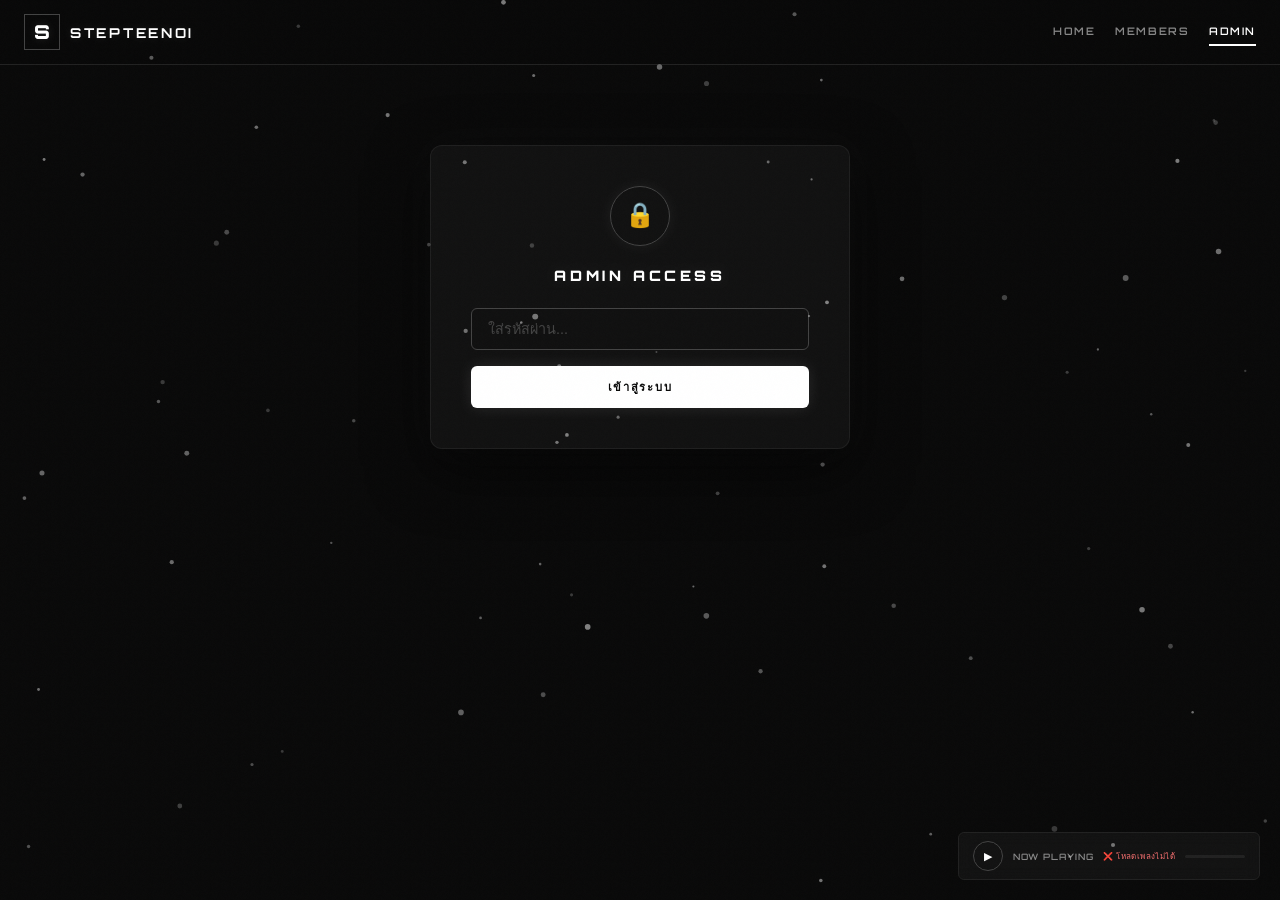
==== commit 8e238155: "v9" ====
--- a/admin.html
+++ b/admin.html
@@ -129,11 +129,22 @@
     <div class="admin-header">🎵 จัดการเพลง</div>
     <p class="admin-hint">เปลี่ยนเพลงที่เล่นในเว็บได้ที่นี่</p>
 
+    <div class="music-admin-guide" style="background:rgba(255,255,255,0.03);border:1px solid rgba(255,255,255,0.08);border-radius:8px;padding:12px 16px;margin-bottom:16px">
+      <div style="font-weight:600;margin-bottom:8px;color:var(--silver)">💡 วิธีใส่เพลงให้ติด:</div>
+      <ol style="margin:0;padding-left:18px;font-size:0.85rem;color:var(--muted);line-height:1.8">
+        <li>ใช้ลิงก์ไฟล์เพลงโดยตรง <b>(.mp3 / .wav / .ogg)</b></li>
+        <li>ตัวอย่างที่ใช้ได้: <span style="color:var(--silver)">https://cdn.pixabay.com/audio/.../file.mp3</span></li>
+        <li><b style="color:#f87171">ห้ามใช้ลิงก์ YouTube / Spotify</b> — จะไม่เล่น!</li>
+        <li>อัปโหลดเพลงได้ที่ <a href="https://file.io" target="_blank" style="color:var(--silver)">file.io</a> หรือ <a href="https://catbox.moe" target="_blank" style="color:var(--silver)">catbox.moe</a></li>
+        <li>กด <b>▶ ทดสอบเพลง</b> เพื่อดูว่าเล่นได้ไหมก่อนบันทึก</li>
+      </ol>
+    </div>
+
     <div class="admin-form">
       <div class="admin-form-row">
         <label>MUSIC URL</label>
-        <input type="text" id="fMusicUrl" placeholder="https://... (ลิงก์ไฟล์เพลง MP3)">
-        <span class="admin-hint-inline">รองรับ: MP3, WAV, OGG — วางลิงก์ไฟล์เพลงโดยตรง</span>
+        <input type="text" id="fMusicUrl" placeholder="https://example.com/song.mp3">
+        <span class="admin-hint-inline">รองรับเฉพาะลิงก์ไฟล์เพลงโดยตรง (.mp3 .wav .ogg) — ห้ามลิงก์ YouTube/Spotify</span>
       </div>
       <div class="admin-form-row">
         <label>ชื่อเพลง</label>
@@ -151,6 +162,7 @@
 <div class="music-player" id="musicPlayer">
   <button class="music-btn" id="musicBtn">▶</button>
   <span class="music-title-text">NOW PLAYING</span>
+  <span class="music-status" id="musicStatus">⏳ กำลังโหลดเพลง...</span>
   <div class="music-progress"><div class="music-progress-fill" id="musicProgress"></div></div>
 </div>
 
--- a/style.css
+++ b/style.css
@@ -265,6 +265,22 @@
   white-space: nowrap;
 }
 
+.music-status {
+  font-family: 'Rajdhani',sans-serif;
+  font-size: 0.5rem;
+  letter-spacing: 0.05em;
+  color: var(--muted);
+  white-space: nowrap;
+  transition: opacity 0.5s;
+  max-width: 110px;
+  overflow: hidden;
+  text-overflow: ellipsis;
+}
+.music-status-playing { color: #4ade80; }
+.music-status-ready { color: var(--silver); }
+.music-status-loading { color: #fbbf24; }
+.music-status-error { color: #f87171; }
+
 .music-progress {
   width: 60px;
   height: 3px;
@@ -1155,6 +1171,113 @@
   border-color: rgba(255,255,255,0.2);
   box-shadow: 0 0 10px rgba(255,255,255,0.04);
 }
+
+/* ===== TOAST NOTIFICATIONS ===== */
+.toast-container {
+  position: fixed;
+  top: 20px;
+  right: 20px;
+  z-index: 99999;
+  display: flex;
+  flex-direction: column;
+  gap: 10px;
+  pointer-events: none;
+}
+.toast {
+  pointer-events: auto;
+  display: flex;
+  align-items: flex-start;
+  gap: 12px;
+  min-width: 320px;
+  max-width: 440px;
+  padding: 16px 20px;
+  border-radius: 10px;
+  background: rgba(18,18,18,0.92);
+  backdrop-filter: blur(16px);
+  -webkit-backdrop-filter: blur(16px);
+  border: 1px solid rgba(255,255,255,0.08);
+  box-shadow: 0 8px 32px rgba(0,0,0,0.5), 0 0 20px rgba(255,255,255,0.03);
+  color: var(--fg);
+  font-family: 'Rajdhani','Noto Sans Thai',sans-serif;
+  font-size: 0.85rem;
+  transform: translateX(120%);
+  opacity: 0;
+  transition: all 0.4s cubic-bezier(0.22,1,0.36,1);
+}
+.toast.show {
+  transform: translateX(0);
+  opacity: 1;
+}
+.toast.hide {
+  transform: translateX(120%);
+  opacity: 0;
+}
+.toast-icon {
+  font-size: 1.4rem;
+  line-height: 1;
+  flex-shrink: 0;
+}
+.toast-body {
+  flex: 1;
+  min-width: 0;
+}
+.toast-title {
+  font-family: 'Orbitron',monospace;
+  font-size: 0.65rem;
+  letter-spacing: 0.1em;
+  text-transform: uppercase;
+  margin-bottom: 4px;
+  text-shadow: var(--glow-sm);
+}
+.toast-message {
+  font-size: 0.8rem;
+  color: var(--silver);
+  line-height: 1.4;
+  word-break: break-word;
+}
+.toast-detail {
+  margin-top: 8px;
+  padding: 8px 12px;
+  background: rgba(0,0,0,0.3);
+  border-radius: 6px;
+  border: 1px solid rgba(255,255,255,0.04);
+  font-size: 0.72rem;
+  color: rgba(255,255,255,0.5);
+  line-height: 1.5;
+  max-height: 120px;
+  overflow-y: auto;
+}
+.toast-detail::-webkit-scrollbar { width: 4px; }
+.toast-detail::-webkit-scrollbar-thumb { background: var(--chrome); border-radius: 2px; }
+.toast-progress {
+  position: absolute;
+  bottom: 0;
+  left: 0;
+  height: 2px;
+  border-radius: 0 0 10px 10px;
+  transition: width linear;
+}
+.toast.success .toast-icon { color: #4ade80; }
+.toast.success .toast-progress { background: linear-gradient(90deg, #4ade80, #22c55e); }
+.toast.error .toast-icon { color: #f87171; }
+.toast.error .toast-progress { background: linear-gradient(90deg, #f87171, #ef4444); }
+.toast.info .toast-icon { color: #60a5fa; }
+.toast.info .toast-progress { background: linear-gradient(90deg, #60a5fa, #3b82f6); }
+.toast.warning .toast-icon { color: #fbbf24; }
+.toast.warning .toast-progress { background: linear-gradient(90deg, #fbbf24, #f59e0b); }
+.toast-close {
+  position: absolute;
+  top: 8px;
+  right: 10px;
+  background: none;
+  border: none;
+  color: rgba(255,255,255,0.3);
+  font-size: 1rem;
+  cursor: pointer;
+  padding: 2px 6px;
+  transition: color 0.2s;
+}
+.toast-close:hover { color: var(--fg); }
 
 /* ===== RESPONSIVE ===== */
 @media (max-width: 900px) {
@@ -1180,4 +1303,6 @@
   .admin-table td { padding: 8px 8px; }
   .td-fb, .td-desc { max-width: 100px; }
   .admin-thumb { width: 28px; height: 28px; }
+  .toast-container { top: 10px; right: 10px; }
+  .toast { min-width: 260px; max-width: 340px; padding: 12px 14px; }
 }
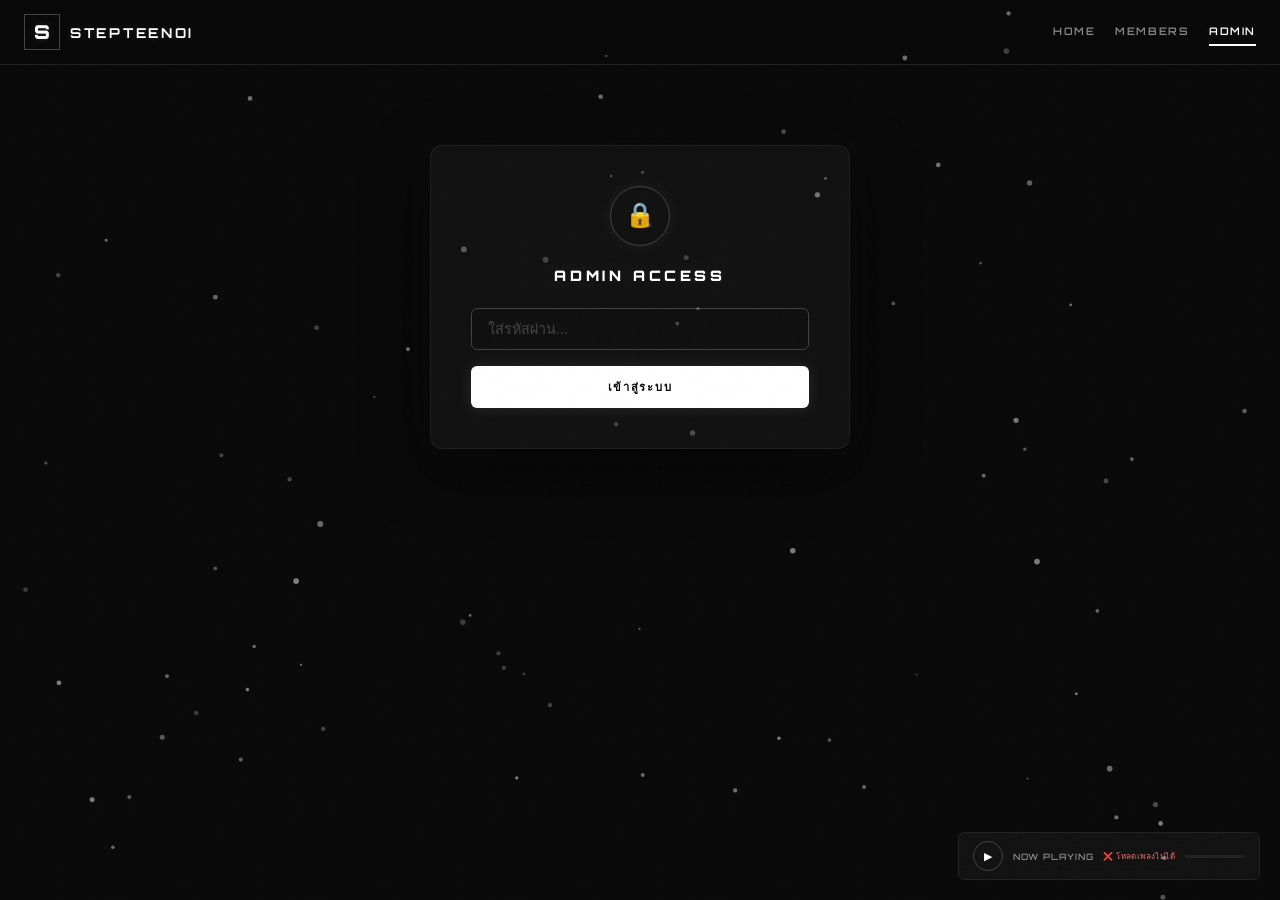
==== commit 8bf99fd2: "Add files via upload" ====
--- a/admin.html
+++ b/admin.html
@@ -71,7 +71,7 @@
         <input type="text" id="fImg" placeholder="https://... (ลิงก์รูปภาพ)">
         <div class="img-upload-row">
           <label class="img-upload-btn" for="fImgFile">📁 เลือกรูป</label>
-          <input type="file" id="fImgFile" accept="image/*" style="display:none">
+          <input type="file" id="fImgFile" accept="image/*" style="position:fixed;top:-9999px;left:-9999px;opacity:0;pointer-events:none;">
           <span class="img-upload-name" id="fImgFileName">ยังไม่ได้เลือกรูป</span>
         </div>
       </div>
--- a/style.css
+++ b/style.css
@@ -220,6 +220,47 @@
   border-width: 0 1px 1px 0;
 }
 
+/* ===== START MUSIC BUTTON (Home hero) ===== */
+.music-start-btn {
+  display: inline-flex;
+  align-items: center;
+  gap: 8px;
+  margin-top: 24px;
+  padding: 12px 28px;
+  background: rgba(255,255,255,0.04);
+  border: 1px solid rgba(255,255,255,0.15);
+  border-radius: 8px;
+  color: var(--silver);
+  font-family: 'Rajdhani', sans-serif;
+  font-size: 0.9rem;
+  font-weight: 600;
+  letter-spacing: 0.08em;
+  cursor: pointer;
+  transition: all 0.3s;
+  animation: music-start-pulse 2.5s ease-in-out infinite;
+}
+.music-start-btn:hover {
+  background: rgba(255,255,255,0.1);
+  border-color: var(--silver);
+  color: #fff;
+  box-shadow: 0 0 20px rgba(255,255,255,0.08);
+}
+.music-start-icon {
+  font-size: 1.2rem;
+}
+.music-start-text {
+  text-shadow: var(--glow-sm);
+}
+@keyframes music-start-pulse {
+  0%, 100% { opacity: 0.7; border-color: rgba(255,255,255,0.1); }
+  50% { opacity: 1; border-color: rgba(255,255,255,0.3); }
+}
+.music-start-btn.is-playing {
+  opacity: 0.4;
+  pointer-events: none;
+  animation: none;
+}
+
 /* ===== MUSIC PLAYER (bottom-right) ===== */
 .music-player {
   position: fixed;
@@ -534,6 +575,12 @@
   position: relative;
   overflow: hidden;
   border-radius: 6px 6px 0 0;
+}
+.card-avatar img {
+  width: 100%;
+  height: 100%;
+  object-fit: cover;
+  display: block;
 }
 
 /* Badge — dark pill, white text, top-right */
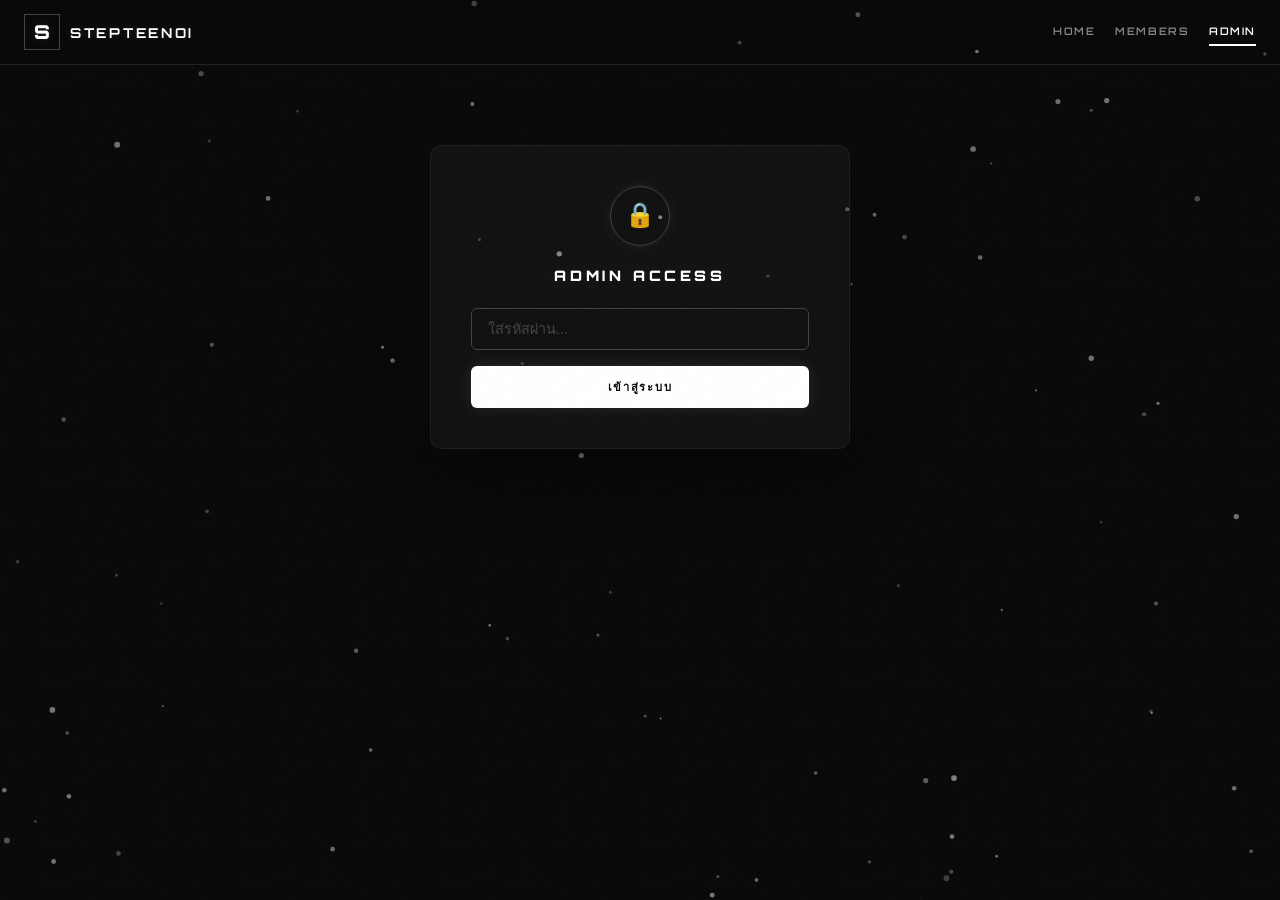
==== commit 79a8768d: "Add files via upload" ====
--- a/admin.html
+++ b/admin.html
@@ -41,7 +41,6 @@
     <button class="admin-tab is-active" data-tab="tabMembers">👥 จัดการสมาชิก</button>
     <button class="admin-tab" data-tab="tabContent">✏️ แก้ไขข้อความ</button>
     <button class="admin-tab" data-tab="tabPartners">🤝 จัดการ Partners</button>
-    <button class="admin-tab" data-tab="tabMusic">🎵 จัดการเพลง</button>
   </div>
 
   <!-- ========== TAB: MEMBERS ========== -->
@@ -124,54 +123,13 @@
     </div>
   </div>
 
-  <!-- ========== TAB: MUSIC ========== -->
-  <div class="admin-tab-content" id="tabMusic" style="display:none">
-    <div class="admin-header">🎵 จัดการเพลง</div>
-    <p class="admin-hint">เปลี่ยนเพลงที่เล่นในเว็บได้ที่นี่</p>
-
-    <div class="music-admin-guide" style="background:rgba(255,255,255,0.03);border:1px solid rgba(255,255,255,0.08);border-radius:8px;padding:12px 16px;margin-bottom:16px">
-      <div style="font-weight:600;margin-bottom:8px;color:var(--silver)">💡 วิธีใส่เพลงให้ติด:</div>
-      <ol style="margin:0;padding-left:18px;font-size:0.85rem;color:var(--muted);line-height:1.8">
-        <li>ใช้ลิงก์ไฟล์เพลงโดยตรง <b>(.mp3 / .wav / .ogg)</b></li>
-        <li>ตัวอย่างที่ใช้ได้: <span style="color:var(--silver)">https://cdn.pixabay.com/audio/.../file.mp3</span></li>
-        <li><b style="color:#f87171">ห้ามใช้ลิงก์ YouTube / Spotify</b> — จะไม่เล่น!</li>
-        <li>อัปโหลดเพลงได้ที่ <a href="https://file.io" target="_blank" style="color:var(--silver)">file.io</a> หรือ <a href="https://catbox.moe" target="_blank" style="color:var(--silver)">catbox.moe</a></li>
-        <li>กด <b>▶ ทดสอบเพลง</b> เพื่อดูว่าเล่นได้ไหมก่อนบันทึก</li>
-      </ol>
-    </div>
-
-    <div class="admin-form">
-      <div class="admin-form-row">
-        <label>MUSIC URL</label>
-        <input type="text" id="fMusicUrl" placeholder="https://example.com/song.mp3">
-        <span class="admin-hint-inline">รองรับเฉพาะลิงก์ไฟล์เพลงโดยตรง (.mp3 .wav .ogg) — ห้ามลิงก์ YouTube/Spotify</span>
-      </div>
-      <div class="admin-form-row">
-        <label>ชื่อเพลง</label>
-        <input type="text" id="fMusicTitle" placeholder="ชื่อเพลง - ศิลปิน">
-      </div>
-      <div class="form-actions">
-        <button class="btn-save" id="musicSaveBtn">💾 บันทึกเพลง</button>
-        <button id="musicTestBtn">▶ ทดสอบเพลง</button>
-      </div>
-    </div>
-  </div>
-
-</div>
-
-<div class="music-player" id="musicPlayer">
-  <button class="music-btn" id="musicBtn">▶</button>
-  <span class="music-title-text">NOW PLAYING</span>
-  <span class="music-status" id="musicStatus">⏳ กำลังโหลดเพลง...</span>
-  <div class="music-progress"><div class="music-progress-fill" id="musicProgress"></div></div>
 </div>
 
 <script src="firebase-config.js"></script>
+<script src="site-config.js"></script>
 <script src="member-images.js"></script>
 <script src="members.js"></script>
-<script src="site-config.js"></script>
 <script src="admin.js"></script>
-<script src="music-player.js"></script>
 <script src="site.js"></script>
 
 <script>
@@ -185,4 +143,4 @@
 });
 </script>
 </body>
-</html>
+</html>
--- a/style.css
+++ b/style.css
@@ -220,122 +220,6 @@
   border-width: 0 1px 1px 0;
 }
 
-/* ===== START MUSIC BUTTON (Home hero) ===== */
-.music-start-btn {
-  display: inline-flex;
-  align-items: center;
-  gap: 8px;
-  margin-top: 24px;
-  padding: 12px 28px;
-  background: rgba(255,255,255,0.04);
-  border: 1px solid rgba(255,255,255,0.15);
-  border-radius: 8px;
-  color: var(--silver);
-  font-family: 'Rajdhani', sans-serif;
-  font-size: 0.9rem;
-  font-weight: 600;
-  letter-spacing: 0.08em;
-  cursor: pointer;
-  transition: all 0.3s;
-  animation: music-start-pulse 2.5s ease-in-out infinite;
-}
-.music-start-btn:hover {
-  background: rgba(255,255,255,0.1);
-  border-color: var(--silver);
-  color: #fff;
-  box-shadow: 0 0 20px rgba(255,255,255,0.08);
-}
-.music-start-icon {
-  font-size: 1.2rem;
-}
-.music-start-text {
-  text-shadow: var(--glow-sm);
-}
-@keyframes music-start-pulse {
-  0%, 100% { opacity: 0.7; border-color: rgba(255,255,255,0.1); }
-  50% { opacity: 1; border-color: rgba(255,255,255,0.3); }
-}
-.music-start-btn.is-playing {
-  opacity: 0.4;
-  pointer-events: none;
-  animation: none;
-}
-
-/* ===== MUSIC PLAYER (bottom-right) ===== */
-.music-player {
-  position: fixed;
-  bottom: 20px;
-  right: 20px;
-  z-index: 9990;
-  display: flex;
-  align-items: center;
-  gap: 10px;
-  background: rgba(20,20,20,0.9);
-  border: 1px solid var(--border);
-  border-radius: 6px;
-  padding: 8px 14px;
-  backdrop-filter: blur(8px);
-}
-
-.music-btn {
-  width: 30px; height: 30px;
-  border-radius: 50%;
-  border: 1px solid var(--chrome);
-  background: transparent;
-  color: var(--fg);
-  font-size: 0.7rem;
-  cursor: pointer;
-  display: flex;
-  align-items: center;
-  justify-content: center;
-  transition: all 0.2s;
-}
-.music-btn:hover { background: var(--fg); color: var(--bg); }
-
-.music-player.is-playing .music-btn {
-  background: var(--fg);
-  color: var(--bg);
-}
-
-.music-title-text {
-  font-family: 'Orbitron',monospace;
-  font-size: 0.55rem;
-  font-weight: 600;
-  letter-spacing: 0.1em;
-  color: var(--muted);
-  white-space: nowrap;
-}
-
-.music-status {
-  font-family: 'Rajdhani',sans-serif;
-  font-size: 0.5rem;
-  letter-spacing: 0.05em;
-  color: var(--muted);
-  white-space: nowrap;
-  transition: opacity 0.5s;
-  max-width: 110px;
-  overflow: hidden;
-  text-overflow: ellipsis;
-}
-.music-status-playing { color: #4ade80; }
-.music-status-ready { color: var(--silver); }
-.music-status-loading { color: #fbbf24; }
-.music-status-error { color: #f87171; }
-
-.music-progress {
-  width: 60px;
-  height: 3px;
-  background: var(--border);
-  border-radius: 2px;
-  overflow: hidden;
-}
-.music-progress-fill {
-  height: 100%;
-  width: 0%;
-  background: var(--silver);
-  transition: width 0.1s;
-}
-
 /* ===== TOPBAR (members/admin) ===== */
 .topbar {
   position: sticky;
@@ -521,6 +405,14 @@
 .owner-row {
   display: flex;
   justify-content: center;
+}
+
+/* LEADER: centered row (fewer cards, centered) */
+.leader-row {
+  display: flex;
+  justify-content: center;
+  gap: 16px;
+  flex-wrap: wrap;
 }
 
 /* Regular 5-col grid */
@@ -599,31 +491,33 @@
   border: 1px solid rgba(255,255,255,0.06);
 }
 
-/* Facebook icon — white circle with 'f' at bottom-right */
+/* Facebook icon — blue circle with FB logo at bottom-right */
 .card-fb {
   position: absolute;
-  bottom: 8px;
-  right: 8px;
-  width: 28px;
-  height: 28px;
-  background: var(--fg);
-  color: var(--bg);
+  bottom: 10px;
+  right: 10px;
+  width: 32px;
+  height: 32px;
+  background: #1877F2;
+  color: #fff;
   border-radius: 50%;
   display: flex;
   align-items: center;
   justify-content: center;
-  font-family: Arial,sans-serif;
-  font-weight: 700;
-  font-size: 0.75rem;
   text-decoration: none;
   z-index: 2;
-  transition: all 0.2s;
-  box-shadow: 0 0 8px rgba(255,255,255,0.1);
+  transition: all 0.25s;
+  box-shadow: 0 2px 10px rgba(24,119,242,0.5), 0 0 20px rgba(24,119,242,0.2);
+  border: 1.5px solid rgba(255,255,255,0.2);
 }
 .card-fb:hover {
-  background: var(--silver);
-  color: var(--bg);
-  box-shadow: 0 0 16px rgba(255,255,255,0.2);
+  background: #0d65d9;
+  transform: scale(1.15);
+  box-shadow: 0 2px 16px rgba(24,119,242,0.7), 0 0 30px rgba(24,119,242,0.3);
+}
+.card-fb svg {
+  width: 17px;
+  height: 17px;
 }
 
 .card-body {
@@ -728,22 +622,25 @@
 .dialog-meta a {
   display: inline-flex;
   align-items: center;
-  gap: 6px;
-  padding: 8px 18px;
-  border: 1px solid var(--chrome);
-  background: transparent;
+  gap: 8px;
+  padding: 10px 22px;
+  border: 1.5px solid #1877F2;
+  background: #1877F2;
   font-family: 'Orbitron',monospace;
   font-size: 0.55rem;
   font-weight: 600;
   letter-spacing: 0.12em;
-  color: var(--fg);
-  transition: all 0.2s;
-  border-radius: 4px;
+  color: #fff;
+  transition: all 0.25s;
+  border-radius: 6px;
+  box-shadow: 0 2px 10px rgba(24,119,242,0.4);
 }
 .dialog-meta a:hover {
-  background: var(--fg);
-  color: var(--bg);
-  box-shadow: 0 0 12px rgba(255,255,255,0.15);
+  background: #0d65d9;
+  border-color: #0d65d9;
+  color: #fff;
+  box-shadow: 0 4px 20px rgba(24,119,242,0.6);
+  transform: translateY(-1px);
 }
 
 /* ===== PAGINATION ===== */
@@ -1339,7 +1236,6 @@
   .topnav { gap: 12px; }
   .members-controls { flex-direction: column; align-items: stretch; }
   .filter-row { justify-content: center; }
-  .music-player { bottom: 10px; right: 10px; }
   .admin-gate { margin: 40px 16px; padding: 24px; }
   .admin-panel { padding: 0 12px; }
   .admin-form { padding: 20px; }
